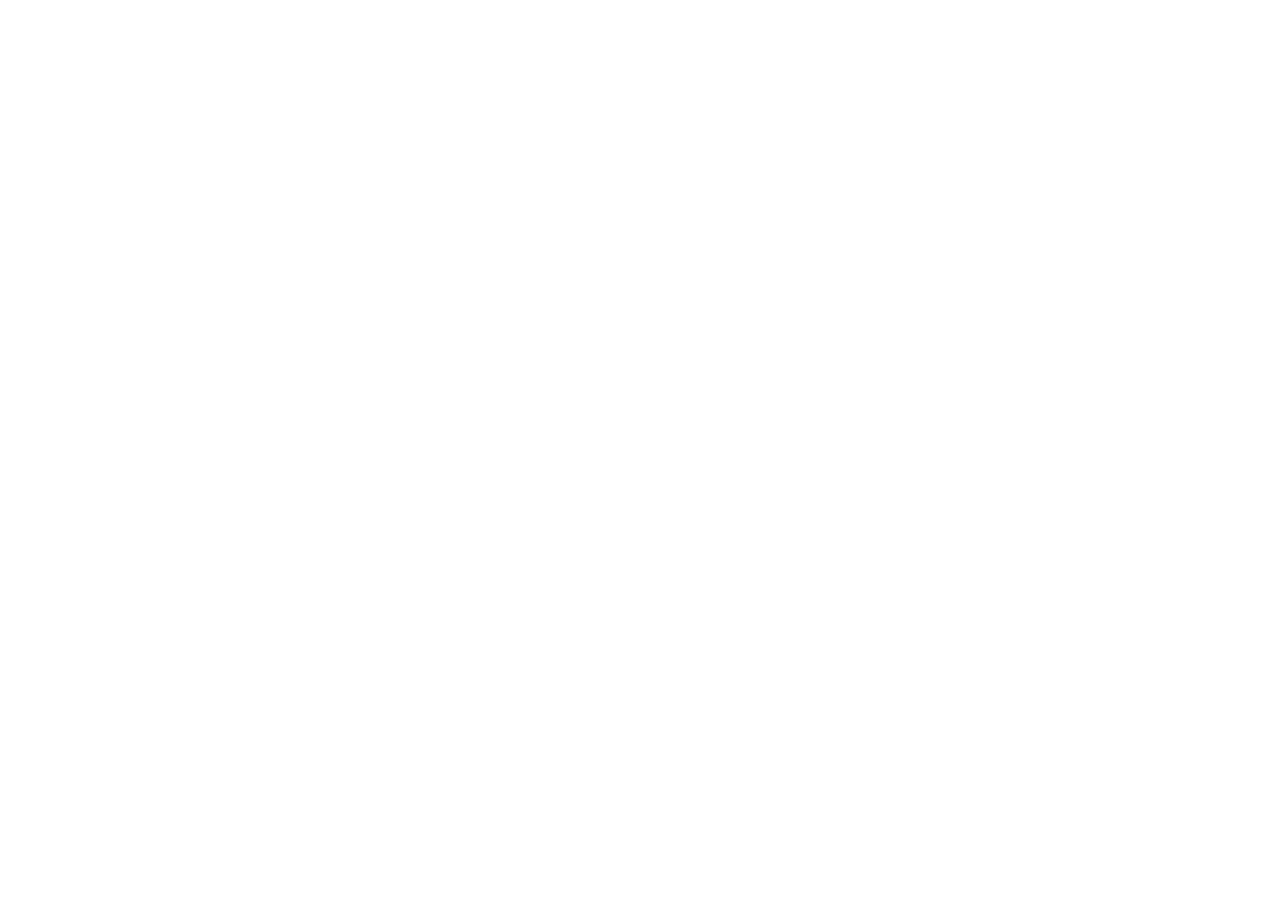
==== pages/praiadafalésia.html @ 4b80dbb8 "projetosite" ====
<!DOCTYPE html>
<html lang="pt-br">
<head>
    <meta charset="UTF-8">
    <meta name="viewport" content="width=device-width, initial-scale=1.0">
    <title>Praia da Falésia</title>
</head>
<body>
    
</body>
</html>
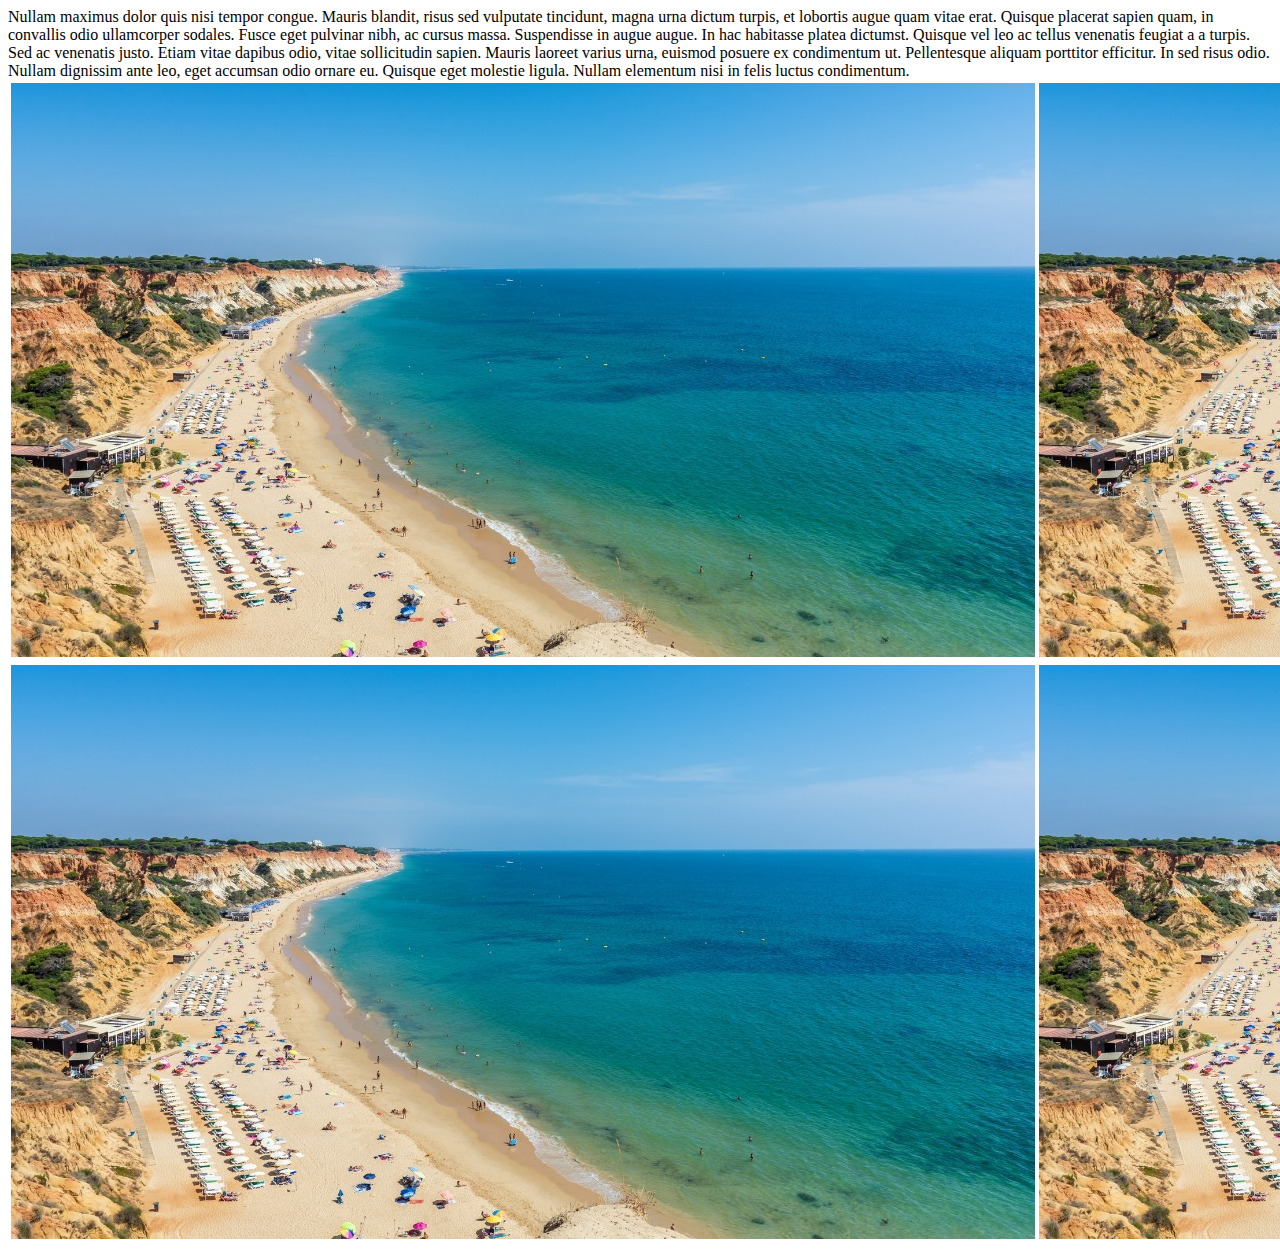
==== commit 13b3bbc5: "tabela" ====
--- a/pages/praiadafalésia.html
+++ b/pages/praiadafalésia.html
@@ -4,8 +4,22 @@
     <meta charset="UTF-8">
     <meta name="viewport" content="width=device-width, initial-scale=1.0">
     <title>Praia da Falésia</title>
-</head>
-<body>
-    
-</body>
-</html>+    </head>
+    <body>
+        Nullam maximus dolor quis nisi tempor congue. Mauris blandit, risus sed vulputate tincidunt, magna urna dictum turpis, et lobortis augue quam vitae erat. Quisque placerat sapien quam, in convallis odio ullamcorper sodales. Fusce eget pulvinar nibh, ac cursus massa. Suspendisse in augue augue. In hac habitasse platea dictumst. Quisque vel leo ac tellus venenatis feugiat a a turpis. Sed ac venenatis justo. Etiam vitae dapibus odio, vitae sollicitudin sapien. Mauris laoreet varius urna, euismod posuere ex condimentum ut. Pellentesque aliquam porttitor efficitur. In sed risus odio. Nullam dignissim ante leo, eget accumsan odio ornare eu. Quisque eget molestie ligula. Nullam elementum nisi in felis luctus condimentum.
+        <table>
+            <tr> 
+                <td><img src="../imagens/i.4bd02561e07690cf6028f03f2b7f5e32.jpg" alt=""></td>
+                <td><img src="../imagens/i.4bd02561e07690cf6028f03f2b7f5e32.jpg" alt=""></td>
+                <td><img src="../imagens/i.4bd02561e07690cf6028f03f2b7f5e32.jpg" alt=""></td>
+                <td><img src="../imagens/i.4bd02561e07690cf6028f03f2b7f5e32.jpg" alt=""></td>
+            </tr>
+            <tr>
+                <td><img src="../imagens/i.4bd02561e07690cf6028f03f2b7f5e32.jpg" alt=""></td>
+                <td><img src="../imagens/i.4bd02561e07690cf6028f03f2b7f5e32.jpg" alt=""></td>
+                <td><img src="../imagens/i.4bd02561e07690cf6028f03f2b7f5e32.jpg" alt=""></td>
+                <td><img src="../imagens/i.4bd02561e07690cf6028f03f2b7f5e32.jpg" alt=""></td>
+            </tr>
+        </table>
+    </body>   
+    </html>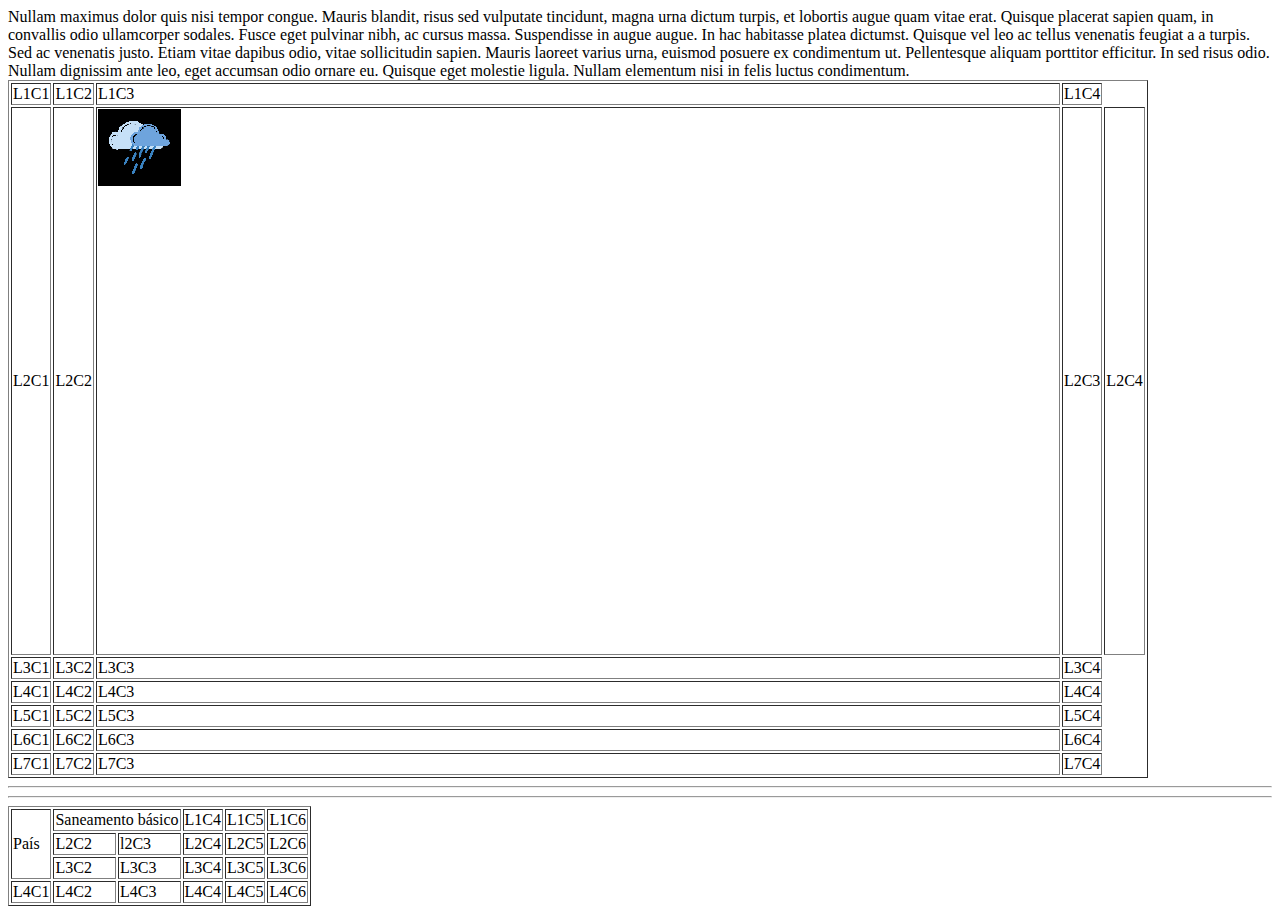
==== commit 8295f730: "Tabela css" ====
--- a/pages/praiadafalésia.html
+++ b/pages/praiadafalésia.html
@@ -7,7 +7,7 @@
     </head>
     <body>
         Nullam maximus dolor quis nisi tempor congue. Mauris blandit, risus sed vulputate tincidunt, magna urna dictum turpis, et lobortis augue quam vitae erat. Quisque placerat sapien quam, in convallis odio ullamcorper sodales. Fusce eget pulvinar nibh, ac cursus massa. Suspendisse in augue augue. In hac habitasse platea dictumst. Quisque vel leo ac tellus venenatis feugiat a a turpis. Sed ac venenatis justo. Etiam vitae dapibus odio, vitae sollicitudin sapien. Mauris laoreet varius urna, euismod posuere ex condimentum ut. Pellentesque aliquam porttitor efficitur. In sed risus odio. Nullam dignissim ante leo, eget accumsan odio ornare eu. Quisque eget molestie ligula. Nullam elementum nisi in felis luctus condimentum.
-        <table>
+        <!--<table>
             <tr> 
                 <td><img src="../imagens/i.4bd02561e07690cf6028f03f2b7f5e32.jpg" alt=""></td>
                 <td><img src="../imagens/i.4bd02561e07690cf6028f03f2b7f5e32.jpg" alt=""></td>
@@ -20,6 +20,94 @@
                 <td><img src="../imagens/i.4bd02561e07690cf6028f03f2b7f5e32.jpg" alt=""></td>
                 <td><img src="../imagens/i.4bd02561e07690cf6028f03f2b7f5e32.jpg" alt=""></td>
             </tr>
-        </table>
+        </table>-->
+
+        <body>
+            <table border="1">
+                <thead>
+                    <tr>
+                        <td>L1C1</td>
+                        <td>L1C2</td>
+                        <td>L1C3</td>
+                        <td>L1C4</td>
+                    </tr>
+                </thead>
+               <tbody>
+                <tr>
+                    <td>L2C1</td>
+                    <td>L2C2</td>
+                    <td> <img src="../imagens/figurachuva.png"alt=""></td>
+                    <td>L2C3</td>
+                    <td>L2C4</td>
+                </tr>
+                <tr>
+                    <td>L3C1</td>
+                    <td>L3C2</td>
+                    <td>L3C3</td>
+                    <td>L3C4</td>
+                </tr>
+                <tr>
+                    <td>L4C1</td>
+                    <td>L4C2</td>
+                    <td>L4C3</td>
+                    <td>L4C4</td>
+                </tr>
+                <tr>
+                    <td>L5C1</td>
+                    <td>L5C2</td>
+                    <td>L5C3</td>
+                    <td>L5C4</td>
+                </tr>
+                <tr>
+                    <td>L6C1</td>
+                    <td>L6C2</td>
+                    <td>L6C3</td>
+                    <td>L6C4</td>
+                </tr>
+                <tr>
+                    <td>L7C1</td>
+                    <td>L7C2</td>
+                    <td>L7C3</td>
+                    <td>L7C4</td>
+                </tr>
+               </tbody>
+          
+          <body>
+            
+            </table>
+            <hr>
+            <hr>
+            <table border ="1">
+                <tr>
+                   <td rowspan="3"> País</td>
+                    <td colspan="2">Saneamento básico</td>
+                   
+                    <td>L1C4</td>
+                    <td>L1C5</td>
+                    <td>L1C6</td>
+                 </tr>
+                 <tr>
+                    <td>L2C2</td>
+                    <td>l2C3</td>
+                    <td>L2C4</td>
+                    <td>L2C5</td>
+                    <td>L2C6</td>
+                 </tr>
+                 <tr>
+                    <td>L3C2</td>
+                    <td>L3C3</td>
+                    <td>L3C4</td>
+                    <td>L3C5</td>
+                    <td>L3C6</td>
+                 </tr>
+                 <tr>
+                    <td>L4C1</td>
+                    <td>L4C2</td>
+                    <td>L4C3</td>
+                    <td>L4C4</td>
+                    <td>L4C5</td>
+                    <td>L4C6</td>
+                 </tr>
+            </table>
     </body>   
-    </html>+</html>